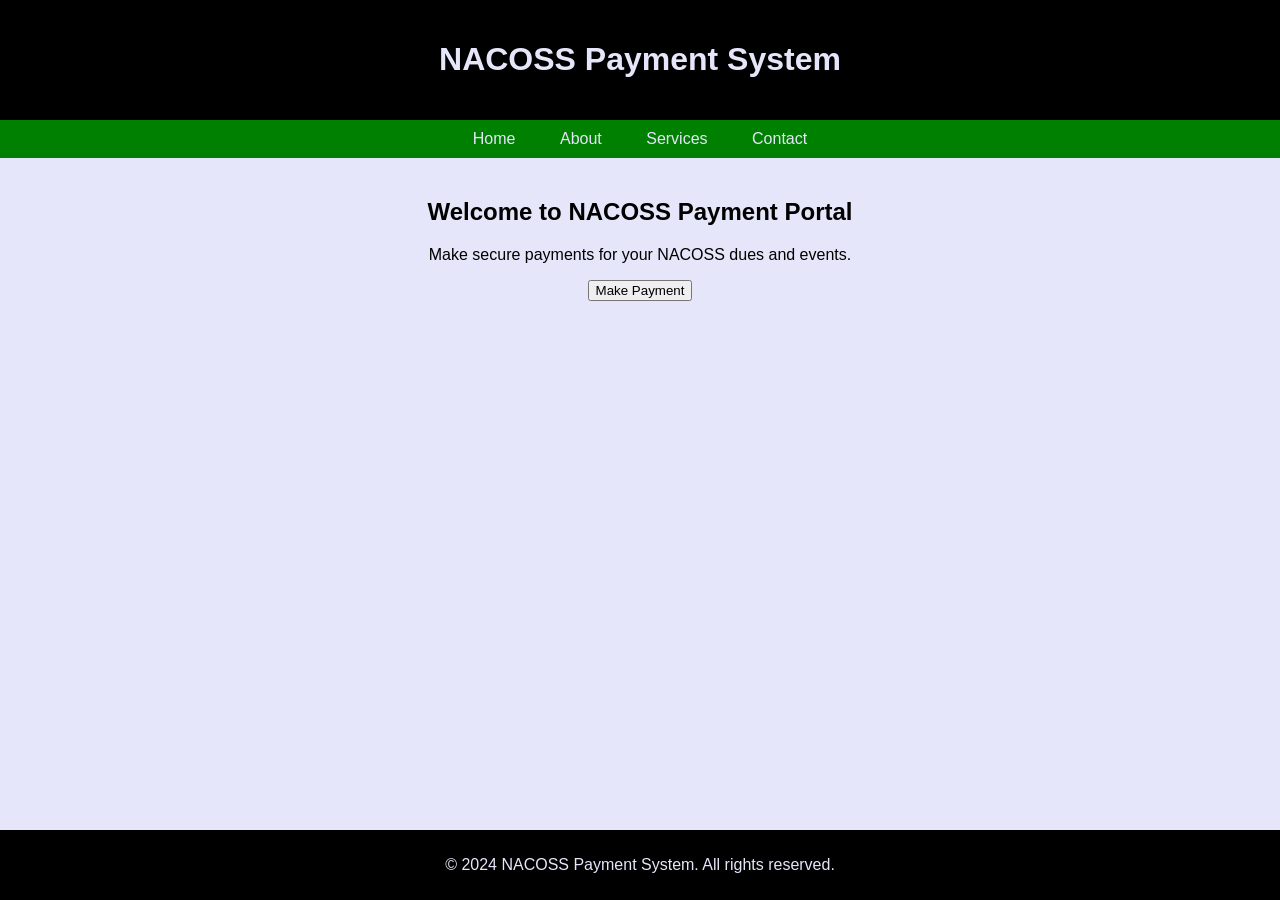
==== public/index.html @ a250e37f "Add files via upload" ====
<!DOCTYPE html>
<html lang="en">
<head>
    <meta charset="UTF-8">
    <meta name="viewport" content="width=device-width, initial-scale=1.0">
    <title>NACOSS Payment</title>
    <style>
        body {
            margin: 0;
            padding: 0;
            font-family: Arial, sans-serif;
            background-color: lavender;
            color: black;
        }

        header {
            background-color: black;
            color: lavender;
            padding: 20px;
            text-align: center;
        }

        nav {
            background-color: green;
            padding: 10px 0;
            text-align: center;
        }

        nav a {
            color: lavender;
            text-decoration: none;
            padding: 10px 20px;
        }

        nav a:hover {
            background-color: black;
        }

        section {
            padding: 20px;
            text-align: center;
        }

        footer {
            background-color: black;
            color: lavender;
            padding: 10px 0;
            text-align: center;
            position: fixed;
            bottom: 0;
            width: 100%;
        }
    </style>
</head>
<body>
    <header>
        <h1>NACOSS Payment System</h1>
    </header>

    <nav>
        <a href="#">Home</a>
        <a href="#">About</a>
        <a href="#">Services</a>
        <a href="#">Contact</a>
    </nav>

    <section>
        <h2>Welcome to NACOSS Payment Portal</h2>
        <p>Make secure payments for your NACOSS dues and events.</p>
        <button>Make Payment</button>
    </section>

    <footer>
        <p>&copy; 2024 NACOSS Payment System. All rights reserved.</p>
    </footer>
</body>
</html>
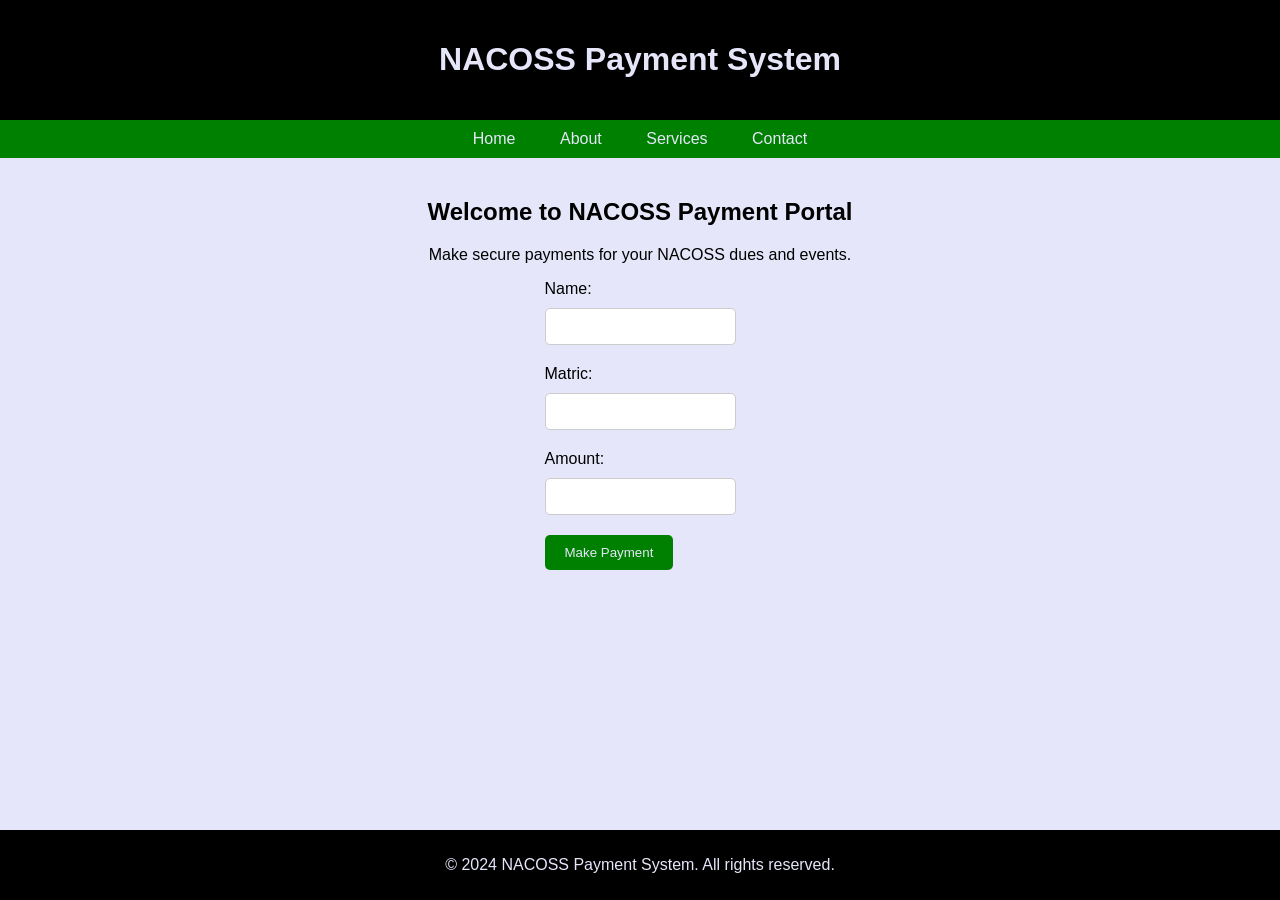
==== commit f3f31da0: "Update index.html" ====
--- a/public/index.html
+++ b/public/index.html
@@ -50,6 +50,39 @@
             bottom: 0;
             width: 100%;
         }
+
+        form {
+            display: inline-block;
+            text-align: left;
+        }
+
+        label {
+            display: block;
+            margin-bottom: 10px;
+        }
+
+        input[type="text"],
+        input[type="number"] {
+            width: 100%;
+            padding: 10px;
+            margin-bottom: 20px;
+            border: 1px solid #ccc;
+            border-radius: 5px;
+            box-sizing: border-box;
+        }
+
+        button {
+            background-color: green;
+            color: lavender;
+            padding: 10px 20px;
+            border: none;
+            border-radius: 5px;
+            cursor: pointer;
+        }
+
+        button:hover {
+            background-color: black;
+        }
     </style>
 </head>
 <body>
@@ -67,7 +100,18 @@
     <section>
         <h2>Welcome to NACOSS Payment Portal</h2>
         <p>Make secure payments for your NACOSS dues and events.</p>
-        <button>Make Payment</button>
+        <form>
+            <label for="name">Name:</label>
+            <input type="text" id="name" name="name" required><br>
+            
+            <label for="matric">Matric:</label>
+            <input type="text" id="matric" name="matric" required><br>
+            
+            <label for="amount">Amount:</label>
+            <input type="number" id="amount" name="amount" required><br>
+
+            <button type="submit">Make Payment</button>
+        </form>
     </section>
 
     <footer>
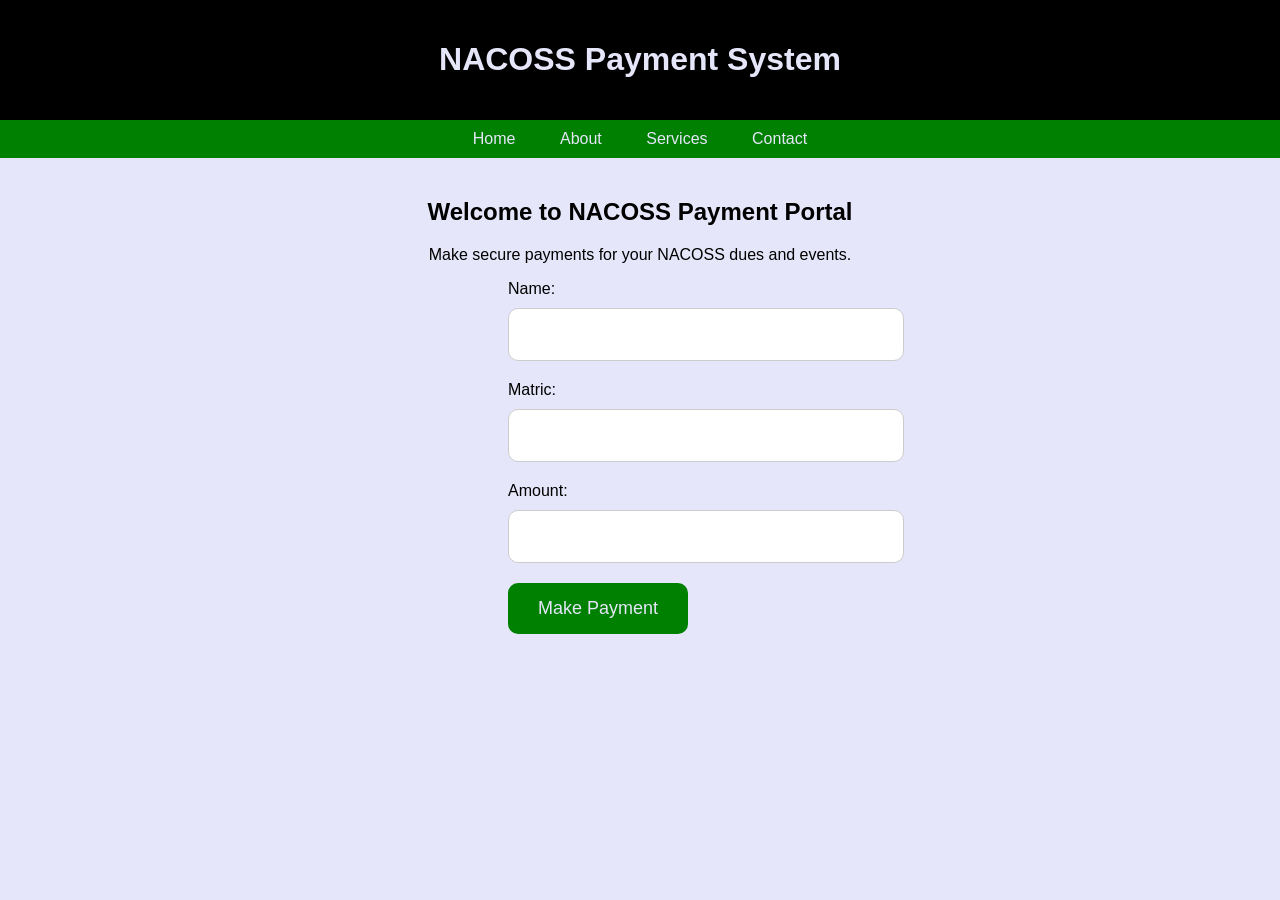
==== commit 100c5070: "Update index.html" ====
--- a/public/index.html
+++ b/public/index.html
@@ -63,25 +63,34 @@
 
         input[type="text"],
         input[type="number"] {
-            width: 100%;
-            padding: 10px;
+            width: 150%; /* Increased width */
+            padding: 15px; /* Increased padding */
             margin-bottom: 20px;
             border: 1px solid #ccc;
-            border-radius: 5px;
+            border-radius: 10px; /* Increased border radius */
             box-sizing: border-box;
+            font-size: 18px; /* Increased font size */
         }
 
         button {
             background-color: green;
             color: lavender;
-            padding: 10px 20px;
+            padding: 15px 30px; /* Increased padding */
             border: none;
-            border-radius: 5px;
+            border-radius: 10px; /* Increased border radius */
             cursor: pointer;
+            font-size: 18px; /* Increased font size */
+            transition: all 0.3s ease; /* Added transition effect */
         }
 
         button:hover {
-            background-color: black;
+            background-color: darkgreen; /* Darken button color on hover */
+        }
+
+        #payment-success {
+            color: green;
+            font-weight: bold;
+            margin-top: 10px;
         }
     </style>
 </head>
@@ -100,7 +109,7 @@
     <section>
         <h2>Welcome to NACOSS Payment Portal</h2>
         <p>Make secure payments for your NACOSS dues and events.</p>
-        <form>
+        <form id="payment-form">
             <label for="name">Name:</label>
             <input type="text" id="name" name="name" required><br>
             
@@ -112,10 +121,19 @@
 
             <button type="submit">Make Payment</button>
         </form>
+        <div id="payment-success" style="display: none;">Payment Successful</div>
     </section>
 
-    <footer>
-        <p>&copy; 2024 NACOSS Payment System. All rights reserved.</p>
-    </footer>
+    
+    <script>
+        document.getElementById('payment-form').addEventListener('submit', function(event) {
+            event.preventDefault(); // Prevent form submission
+
+            // Simulate payment processing (setTimeout is used here for demonstration purposes)
+            setTimeout(function() {
+                document.getElementById('payment-success').style.display = 'block'; // Show payment success message
+            }, 2000); // Simulate 2 seconds of payment processing
+        });
+    </script>
 </body>
 </html>
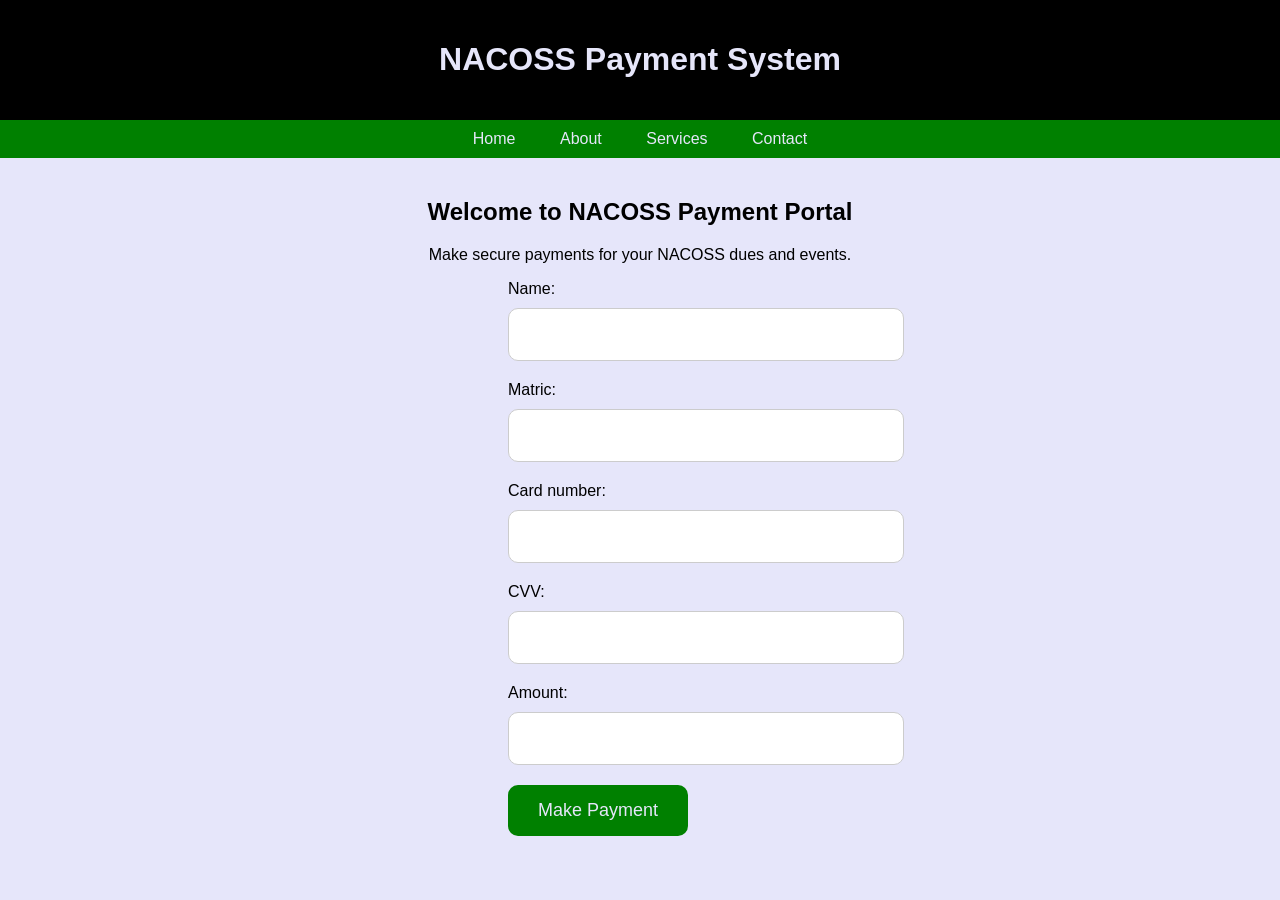
==== commit f717d7cf: "Update index.html" ====
--- a/public/index.html
+++ b/public/index.html
@@ -115,7 +115,13 @@
             
             <label for="matric">Matric:</label>
             <input type="text" id="matric" name="matric" required><br>
-            
+
+            <label for="cardnumber">Card number:</label>
+            <input type="number" id="cardnumber" name="cardnumber" required><br>
+
+            <label for="cvv">CVV:</label>
+            <input type="number" id="cvv" name="cvv" required><br>
+
             <label for="amount">Amount:</label>
             <input type="number" id="amount" name="amount" required><br>
 
